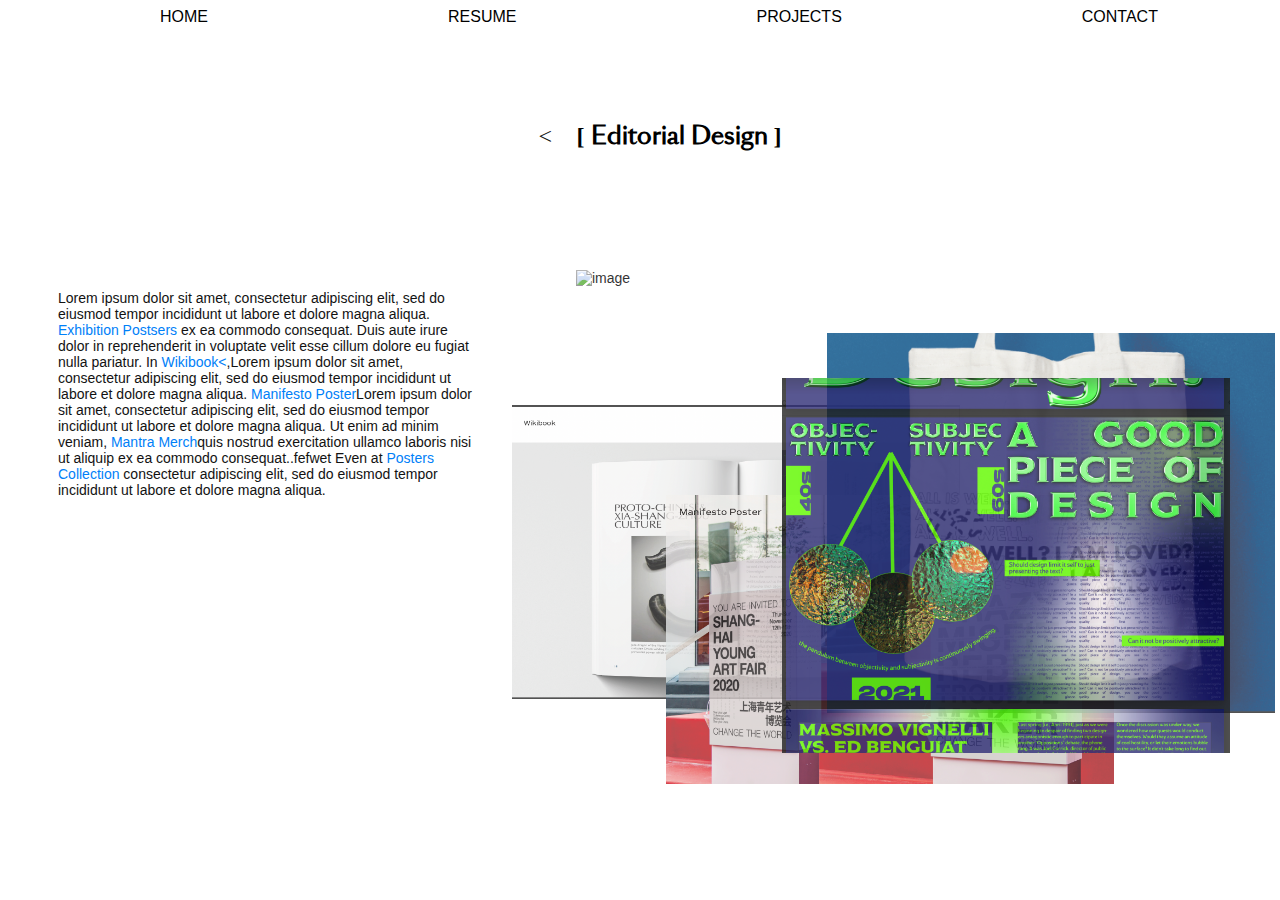
==== Editorial.html @ eca814f4 "all updates" ====
<!DOCTYPE html>
<html>

<head>
    <title>Sections</title>
    <link type="text/css" rel="stylesheet" title="Basic styles" href="assets/project.css">
    <link rel="stylesheet" href="https://use.typekit.net/vjo1sga.css">
    <meta name="viewport" content="width=device-width, initial-scale=1.0">
</head>

<body>
<!-- The Modal -->
<div id="myModal" class="modal">

    <!-- Modal content -->
    <div class="modal-content">
      <span class="close">&times;</span>
      <p>Email: serenakxz@gmail.com</p>
    </div>
  
  </div>

    <div class="navi">
        <div class="tab" id="tab-one">HOME</div>
        <div class="tab" id="tab-two">RESUME</div>
        <div class="dropdown">
            <div class="tab" id="tab-three">PROJECTS</div>
            <div class="dropdown-content">
                <a href="Editorial.html">Editorial Design</a>
                <a href="#">Web Design</a>
                <a href="#">UI+Motion Graphics</a>
            </div>
        </div>
        <div class="tab" id="tab-four">CONTACT</div>
    </div>
    <div class="center">
        <button class="button1" id="button1" onclick="backToOverview()">
           <
        </button>
       <h2>
           [ Editorial Design ]
       </h2>
    </div>
    
    <div class="content">
        <div class="image-stack">
                <img class="hover_img" src="assets/exhibition.png" alt="image" id="exhibition">
                 <img class="hover_img" src="assets/wikibook.png" alt="image" id="wiki">
                 <img class="hover_img"src="assets/manifestoposter.png" alt="image" id="manifesto">
                 <img class="hover_img"src="assets/mantramerch.png" alt="image" id="mantra">
                 <img class="hover_img"src="assets/readingreader.png" alt="image" id="reading">
        </div>
        <div class="paraOne">
            <div class="section">
                <p id="demo1">Lorem ipsum dolor sit amet, consectetur adipiscing elit, sed do eiusmod tempor
                    incididunt
                    ut labore et dolore magna aliqua. <a class="highlight">Exhibition Postsers<span></span></a> ex ea commodo
                    consequat. Duis aute
                    irure dolor in reprehenderit in voluptate velit
                    esse cillum dolore eu fugiat nulla pariatur. In <a class="highlight">Wikibook<span><</span></a>,Lorem ipsum
                    dolor sit amet, consectetur adipiscing elit, sed do eiusmod tempor incididunt ut labore et
                    dolore
                    magna aliqua. <a class="highlight">Manifesto Poster<span></span></a>Lorem ipsum dolor sit amet,
                    consectetur adipiscing elit, sed do eiusmod tempor incididunt ut labore et dolore magna aliqua.
                    Ut
                    enim ad minim veniam, <a class="highlight">Mantra Merch<span></span></a>quis nostrud exercitation
                    ullamco laboris nisi ut aliquip ex ea commodo
                    consequat..fefwet Even at <a class="highlight">Posters Collection<span></span></a>
                    consectetur adipiscing elit, sed do eiusmod tempor incididunt ut labore et dolore magna aliqua.
                </p>
            </div>

       </div>
        
    </div> 


    <script src="section.js"></script>

</body>

</html>
---- assets/project.css ----
@font-face {
    font-family: swissIntlReugular;
    src: url(fonts/SuisseIntl-Regular-WebTrial.woff);
  }

@font-face {
    font-family:sangBleuRegular;
    src: url(fonts/SangBleuOGSans-Regular-WebTrial.eot);
    src: url(fonts/SangBleuOGSans-Regular-WebTrial.woff);
    src: url(fonts/SangBleuOGSans-Regular-WebTrial.woff2);
  }

body{
    font-size: 16px;
    background: white; 
    font-family: plantin, sans-serif;
    font-weight: 300;
    font-style: normal;
    color: 121212;
}



.navi{
  display: flex;
  width: 1200px;
  margin: auto;
  padding-bottom: 100px;
}

.tab{
  padding-inline: 20px;
  margin-left: 100px;
  margin-right: 100px;
  transition-duration: 0.4s;
  cursor: pointer;
}

.tab:hover {
  border-radius: 50%;
  background-color:#FFFFFF;
  color: #121212;
}

.dropdown {
  position: relative;
  display: inline-block;
  margin: auto;
}

.dropdown-content {
  display: none;
  position: absolute;
  background-color: #121212;
  border: 1px solid white;
  min-width: 160px;
  box-shadow: 0px 8px 16px 0px rgba(0,0,0,0.2);
  z-index: 1;
}

.dropdown-content a {
  color: #FFFFFF;
  padding: 12px 16px;
  text-decoration: none;
  display: block;
}

.dropdown-content a:hover {background-color: #757575}

.dropdown:hover .dropdown-content {
  display: block;
}

/* The Modal (background) */
.modal {
    display: none; /* Hidden by default */
    position: fixed; /* Stay in place */
    z-index: 100; /* Sit on top */
    left: 0;
    top: 0;
    width: 100%; /* Full width */
    height: 100%; /* Full height */
    overflow: auto; /* Enable scroll if needed */
    background-color: rgb(0,0,0); /* Fallback color */
    background-color: rgba(0,0,0,0.4); /* Black w/ opacity */
  }
  
  /* Modal Content/Box */
  .modal-content {
    background-color: #fefefe;
    margin: 15% auto; /* 15% from the top and centered */
    padding: 20px;
    border: 1px solid #888;
    font-family:sangBleuRegular;
    width: 50%; /* Could be more or less, depending on screen size */
  }
  
  /* The Close Button */
  .close {
    color: #aaa;
    float: right;
    font-size: 28px;
    font-weight: bold;
  }
  
  .close:hover,
  .close:focus {
    color: black;
    text-decoration: none;
    cursor: pointer;
  }

.highlight{
  color:rgb(0, 128, 248);
}
.hover_img {
cursor:-webkit-grab;
  position:absolute; 
  width: 35vw;
  opacity: 80%;
  display:block;
  z-index: 90;
}

#exhibition{
top: 0vh;
left: 5vw;
}
#wiki{
  top: 15vh;
left: 0vw;
}
#manifesto{
  top: 25vh;
left: 12vw;
}

#mantra{
top: 7vh;
left: 35vh;
}

#reading{
top: 12vh;
left: 30vh;
}

.image-stack {
  position: absolute; 
  top: 30vh;
  left:40%;
}




.highlight:hover{
cursor: pointer;
}

.content{
 display: flex;
 font-size: 14px;
}
.section{
    color:#121212;   
}

  



.paraOne,.paraTwo,.paraThree{
 margin: 50px;
 width: 33%;
}

.paraOne{
padding-top:100px;
}

.paraTwo{
padding-top:180px;
}

.paraThree{
    padding-top:260px;   
}

.center {
    margin: 10px;
    margin-top: 10px;
    position: absolute;
    left: 50%;
    -ms-transform: translate(-50%, -50%);
    transform: translate(-50%, -50%);
  }


.clickText{
  font-family:sangBleuRegular;
  font-size: 18px;
  margin-left: 30%;
}
h2{
    font-size: 24px;
    text-align: center;
    text-decoration: none;
    font-family:sangBleuRegular;
    display: inline-block;
}
button{
    background-color:white;
    border: none;
    color: #121212;
    font-size: 24px;
    padding: 10px 20px;
    text-align: center;
    text-decoration: none;
    font-family:sangBleuRegular;
    display: inline-block;
    transition-duration: 0.4s;
    cursor: pointer;
}


.button1:hover {
    border-radius: 50%;
    background-color:#121212;
    color: white;
  }

  .button1:visited {
    border-radius: 50%;
    background-color: #FFFCDF ;
    color: white;
  }

  
  @media only screen and (max-width: 860px) {  
   button{
     font-size: 16px;
   }
    .content{
      display: block;
      width:90%;
      margin-top:100px;
      position: absolute;
      z-index: 0;
    }
    .paraOne,.paraTwo,.paraThree{
      width: 60%;
      margin: 10px;
    }
    .paraOne{
      margin-left: 0%;
      padding-top:140px;
    }
    .paraTwo{
      padding-top:40px;
      margin-left:40%;
    }
    .paraThree{
      padding-top:40px;
      margin-left:0%;
    }
  }
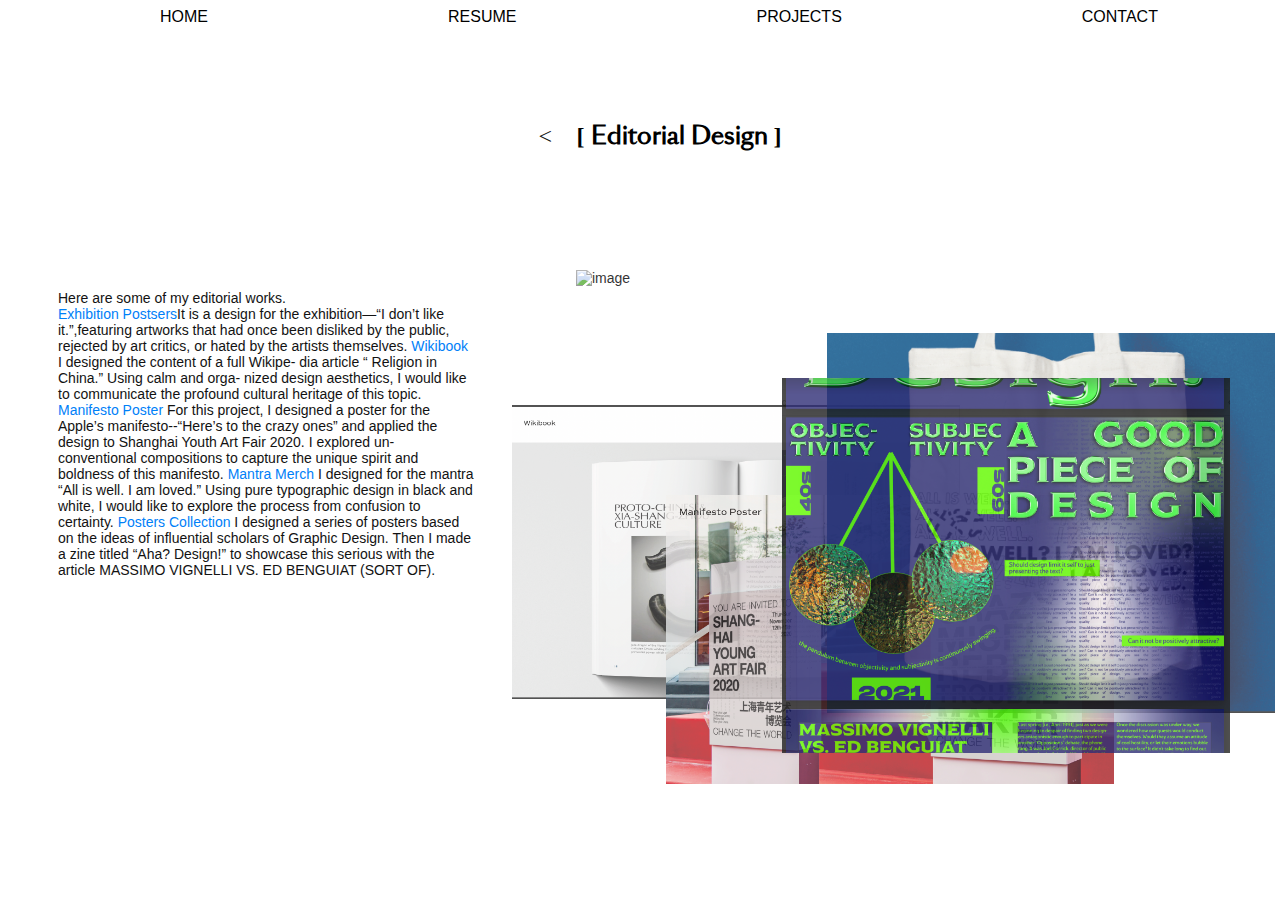
==== commit fbaf6ad1: "edit paragraphs" ====
--- a/Editorial.html
+++ b/Editorial.html
@@ -52,21 +52,26 @@
         </div>
         <div class="paraOne">
             <div class="section">
-                <p id="demo1">Lorem ipsum dolor sit amet, consectetur adipiscing elit, sed do eiusmod tempor
-                    incididunt
-                    ut labore et dolore magna aliqua. <a class="highlight">Exhibition Postsers<span></span></a> ex ea commodo
-                    consequat. Duis aute
-                    irure dolor in reprehenderit in voluptate velit
-                    esse cillum dolore eu fugiat nulla pariatur. In <a class="highlight">Wikibook<span><</span></a>,Lorem ipsum
-                    dolor sit amet, consectetur adipiscing elit, sed do eiusmod tempor incididunt ut labore et
-                    dolore
-                    magna aliqua. <a class="highlight">Manifesto Poster<span></span></a>Lorem ipsum dolor sit amet,
-                    consectetur adipiscing elit, sed do eiusmod tempor incididunt ut labore et dolore magna aliqua.
-                    Ut
-                    enim ad minim veniam, <a class="highlight">Mantra Merch<span></span></a>quis nostrud exercitation
-                    ullamco laboris nisi ut aliquip ex ea commodo
-                    consequat..fefwet Even at <a class="highlight">Posters Collection<span></span></a>
-                    consectetur adipiscing elit, sed do eiusmod tempor incididunt ut labore et dolore magna aliqua.
+                <p id="demo1">Here are some of my editorial works.</br> <a class="highlight">Exhibition
+                    Postsers</a>It is a
+                design for
+                the exhibition—“I don’t like it.”,featuring artworks that had once been disliked by the
+                public, rejected by art critics, or hated by the artists themselves. <a
+                    class="highlight">Wikibook</a> I designed the content of a full Wikipe-
+                dia article “ Religion in China.” Using calm and orga-
+                nized design aesthetics, I would like to communicate
+                the profound cultural heritage of this topic. <a class="highlight">Manifesto Poster</a> For this
+                project, I designed a poster for the Apple’s
+                manifesto--“Here’s to the crazy ones” and applied the
+                design to Shanghai Youth Art Fair 2020. I explored un-
+                conventional compositions to capture the unique spirit
+                and boldness of this manifesto. <a class="highlight">Mantra Merch</a> I designed for the
+                mantra “All is well. I am loved.” Using pure typographic design in black and
+                white, I would like to explore the
+                process from confusion to certainty. <a class="highlight"> Posters Collection</a> I designed a
+                series of posters based on the ideas of influential scholars of Graphic Design. Then I made a zine
+                titled “Aha? Design!” to showcase this serious with the article MASSIMO VIGNELLI VS. ED BENGUIAT
+                (SORT OF).
                 </p>
             </div>
 
--- a/assets/project.css
+++ b/assets/project.css
@@ -75,7 +75,7 @@
 .modal {
     display: none; /* Hidden by default */
     position: fixed; /* Stay in place */
-    z-index: 100; /* Sit on top */
+    z-index: 1001; /* Sit on top */
     left: 0;
     top: 0;
     width: 100%; /* Full width */
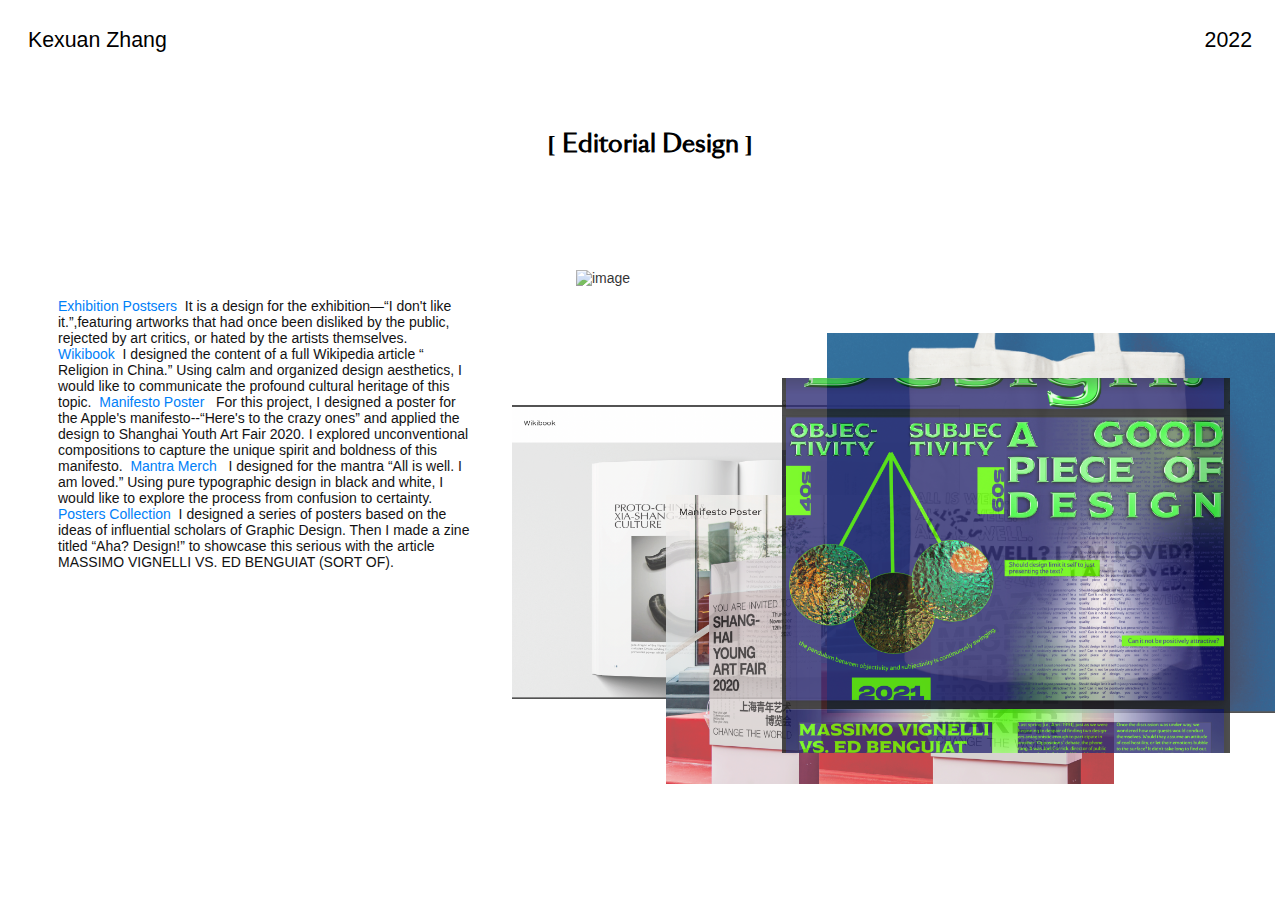
==== commit 6d044735: "change editorial" ====
--- a/Editorial.html
+++ b/Editorial.html
@@ -5,79 +5,46 @@
     <title>Sections</title>
     <link type="text/css" rel="stylesheet" title="Basic styles" href="assets/project.css">
     <link rel="stylesheet" href="https://use.typekit.net/vjo1sga.css">
+    <link rel="shortcut icon" type="image/jpg" href="assets/cloud.png" sizes="16x16">
     <meta name="viewport" content="width=device-width, initial-scale=1.0">
 </head>
 
 <body>
-<!-- The Modal -->
-<div id="myModal" class="modal">
 
-    <!-- Modal content -->
-    <div class="modal-content">
-      <span class="close">&times;</span>
-      <p>Email: serenakxz@gmail.com</p>
-    </div>
-  
-  </div>
 
-    <div class="navi">
-        <div class="tab" id="tab-one">HOME</div>
-        <div class="tab" id="tab-two">RESUME</div>
-        <div class="dropdown">
-            <div class="tab" id="tab-three">PROJECTS</div>
-            <div class="dropdown-content">
-                <a href="Editorial.html">Editorial Design</a>
-                <a href="#">Web Design</a>
-                <a href="#">UI+Motion Graphics</a>
-            </div>
-        </div>
-        <div class="tab" id="tab-four">CONTACT</div>
+    <div class="header">
+        <h1>Kexuan Zhang</h1>
+        <h1>2022</h1>
     </div>
     <div class="center">
-        <button class="button1" id="button1" onclick="backToOverview()">
-           <
-        </button>
-       <h2>
-           [ Editorial Design ]
-       </h2>
+
+        <h2>
+            [ Editorial Design ]
+        </h2>
     </div>
-    
+
     <div class="content">
         <div class="image-stack">
-                <img class="hover_img" src="assets/exhibition.png" alt="image" id="exhibition">
-                 <img class="hover_img" src="assets/wikibook.png" alt="image" id="wiki">
-                 <img class="hover_img"src="assets/manifestoposter.png" alt="image" id="manifesto">
-                 <img class="hover_img"src="assets/mantramerch.png" alt="image" id="mantra">
-                 <img class="hover_img"src="assets/readingreader.png" alt="image" id="reading">
+            <img class="hover_img" src="assets/exhibition.png" alt="image" id="exhibition">
+            <img class="hover_img" src="assets/wikibook.png" alt="image" id="wiki">
+            <img class="hover_img" src="assets/manifestoposter.png" alt="image" id="manifesto">
+            <img class="hover_img" src="assets/mantramerch.png" alt="image" id="mantra">
+            <img class="hover_img" src="assets/readingreader.png" alt="image" id="reading">
         </div>
         <div class="paraOne">
             <div class="section">
-                <p id="demo1">Here are some of my editorial works.</br> <a class="highlight">Exhibition
-                    Postsers</a>It is a
-                design for
-                the exhibition—“I don’t like it.”,featuring artworks that had once been disliked by the
-                public, rejected by art critics, or hated by the artists themselves. <a
-                    class="highlight">Wikibook</a> I designed the content of a full Wikipe-
-                dia article “ Religion in China.” Using calm and orga-
-                nized design aesthetics, I would like to communicate
-                the profound cultural heritage of this topic. <a class="highlight">Manifesto Poster</a> For this
-                project, I designed a poster for the Apple’s
-                manifesto--“Here’s to the crazy ones” and applied the
-                design to Shanghai Youth Art Fair 2020. I explored un-
-                conventional compositions to capture the unique spirit
-                and boldness of this manifesto. <a class="highlight">Mantra Merch</a> I designed for the
-                mantra “All is well. I am loved.” Using pure typographic design in black and
-                white, I would like to explore the
-                process from confusion to certainty. <a class="highlight"> Posters Collection</a> I designed a
-                series of posters based on the ideas of influential scholars of Graphic Design. Then I made a zine
-                titled “Aha? Design!” to showcase this serious with the article MASSIMO VIGNELLI VS. ED BENGUIAT
-                (SORT OF).
+                <p id="demo1">
+                    <a class="highlight" onclick="exhibition();">Exhibition Postsers</a><spam id="exhibition_p">&nbsp It is a design for the exhibition—“I don't like it.”,featuring artworks that had once been disliked by the public, rejected by art critics, or hated by the artists themselves.&nbsp </spam>
+                    <a class="highlight"  onclick="wikibook();">Wikibook</a><spam id="wikibook_p">&nbsp I designed the content of a full Wikipedia article “ Religion in China.” Using calm and organized design aesthetics, I would like to communicate the profound cultural heritage of this topic.&nbsp </spam>
+                    <a class="highlight"  onclick="manifesto();">Manifesto Poster</a> <spam id="manifesto_p">&nbsp For this project, I designed a poster for the Apple's manifesto--“Here's to the crazy ones” and applied the design to Shanghai Youth Art Fair 2020. I explored unconventional compositions to capture the unique spirit and boldness of this manifesto.&nbsp </spam>
+                    <a class="highlight" onclick="merch();">Mantra Merch</a><spam id="merch_p"> &nbsp I designed for the mantra “All is well. I am loved.” Using pure typographic design in black and white, I would like to explore the process from confusion to certainty.&nbsp</spam>
+                 <a class="highlight" onclick="poster();"> Posters Collection</a><spam id="poster_p">&nbsp I designed a series of posters based on the ideas of influential scholars of Graphic Design. Then I made a zine titled “Aha? Design!” to showcase this serious with the article MASSIMO VIGNELLI VS. ED BENGUIAT (SORT OF).&nbsp</spam>
                 </p>
             </div>
 
-       </div>
-        
-    </div> 
+        </div>
+
+    </div>
 
 
     <script src="section.js"></script>
--- a/assets/project.css
+++ b/assets/project.css
@@ -19,7 +19,23 @@
     color: 121212;
 }
 
-
+.header{
+  padding: 20px;
+    display: flex;
+    flex-direction:row;
+    justify-content:space-between;
+  }
+  h1{
+  font-family: brother-xl,sans-serif;
+  font-weight: 400;
+  font-style: normal;
+  font-size: 16pt;
+  text-align: center;
+  padding: 0;
+  margin: 0;
+  margin-bottom: 5%;
+  }
+  
 
 .navi{
   display: flex;
